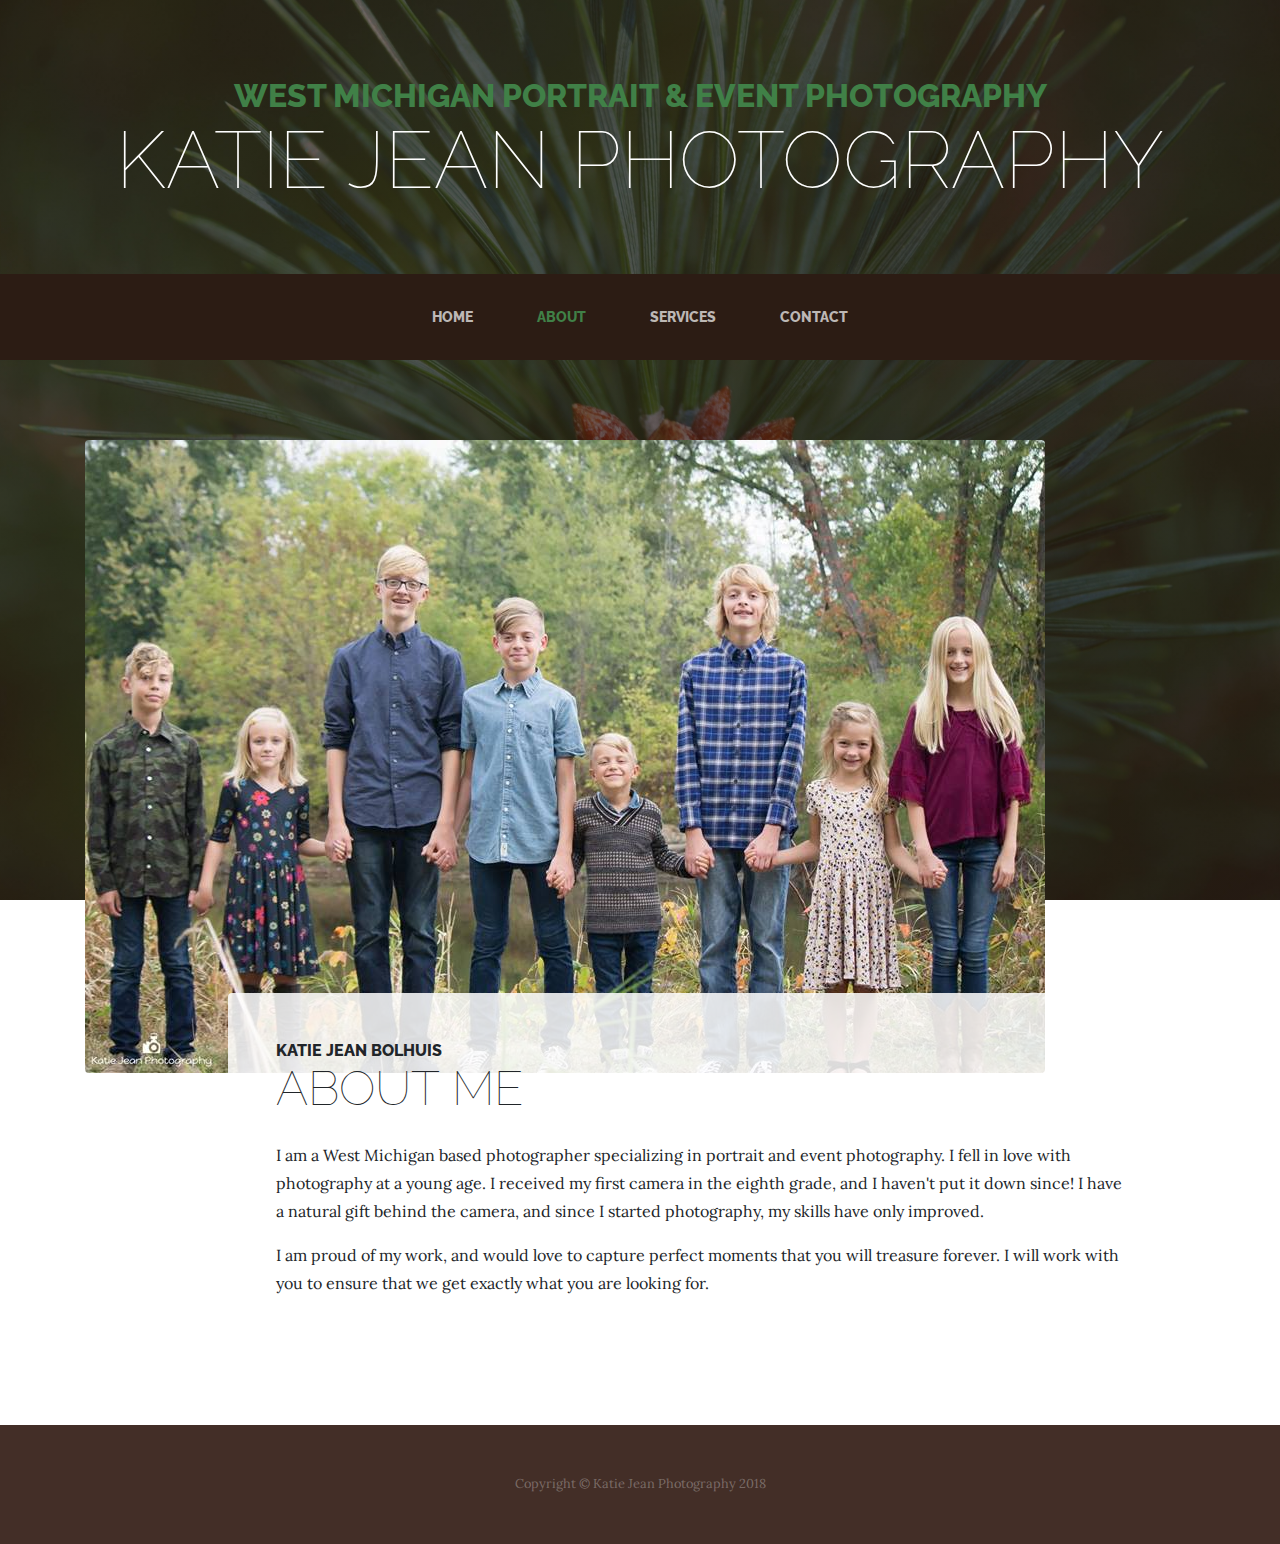
==== about.html @ 0ecd0768 "first commit" ====
<!DOCTYPE html>
<html lang="en">

  <head>

    <meta charset="utf-8">
    <meta name="viewport" content="width=device-width, initial-scale=1, shrink-to-fit=no">
    <meta name="description" content="">
    <meta name="author" content="">

    <title>About | Katie Jean Photography</title>

    <!-- Bootstrap core CSS -->
    <link href="vendor/bootstrap/css/bootstrap.min.css" rel="stylesheet">

    <!-- Custom fonts for this template -->
    <link href="https://fonts.googleapis.com/css?family=Raleway:100,100i,200,200i,300,300i,400,400i,500,500i,600,600i,700,700i,800,800i,900,900i" rel="stylesheet">
    <link href="https://fonts.googleapis.com/css?family=Lora:400,400i,700,700i" rel="stylesheet">

    <!-- Custom styles for this template -->
    <link href="css/business-casual.min.css" rel="stylesheet">

  </head>

  <body>

    <h1 class="site-heading text-center text-white d-none d-lg-block">
      <span class="site-heading-upper text-primary mb-3">West Michigan Portrait & Event Photography</span>
      <span class="site-heading-lower">Katie Jean Photography</span>
    </h1>

    <!-- Navigation -->
    <nav class="navbar navbar-expand-lg navbar-dark py-lg-4" id="mainNav">
      <div class="container">
        <a class="navbar-brand text-uppercase text-expanded font-weight-bold d-lg-none" href="#">Start Bootstrap</a>
        <button class="navbar-toggler" type="button" data-toggle="collapse" data-target="#navbarResponsive" aria-controls="navbarResponsive" aria-expanded="false" aria-label="Toggle navigation">
          <span class="navbar-toggler-icon"></span>
        </button>
        <div class="collapse navbar-collapse" id="navbarResponsive">
          <ul class="navbar-nav mx-auto">
            <li class="nav-item px-lg-4">
              <a class="nav-link text-uppercase text-expanded" href="index.html">Home
                <span class="sr-only">(current)</span>
              </a>
            </li>
            <li class="nav-item active px-lg-4">
              <a class="nav-link text-uppercase text-expanded" href="about.html">About</a>
            </li>
            <li class="nav-item px-lg-4">
              <a class="nav-link text-uppercase text-expanded" href="services.html">Services</a>
            </li>
            <li class="nav-item px-lg-4">
              <a class="nav-link text-uppercase text-expanded" href="contact.html">Contact</a>
            </li>
          </ul>
        </div>
      </div>
    </nav>

    <section class="page-section about-heading">
      <div class="container">
        <img class="img-fluid rounded about-heading-img mb-3 mb-lg-0" src="img/family.jpg" alt="">
        <div class="about-heading-content">
          <div class="row">
            <div class="col-xl-9 col-lg-10 mx-auto">
              <div class="bg-faded rounded p-5" id=aboutbox>
                <h2 class="section-heading mb-4">
                  <span class="section-heading-upper">Katie Jean Bolhuis</span>
                  <span class="section-heading-lower">About Me</span>
                </h2>
                <p>I am a West Michigan based photographer specializing in portrait and event photography. I fell in love with photography at a young age. I received my first camera in the eighth grade, and I haven't put it down since! I have a natural gift behind the camera, and since I started photography, my skills have only improved. </p>
                <p class="mb-0">I am proud of my work, and would love to capture perfect moments that you will treasure forever. I will work with you to ensure that we get exactly what you are looking for.</p>
              </div>
            </div>
          </div>
        </div>
      </div>
    </section>

    <footer class="footer text-faded text-center py-5">
      <div class="container">
        <p class="m-0 small">Copyright &copy; Katie Jean Photography 2018</p>
      </div>
    </footer>

    <!-- Bootstrap core JavaScript -->
    <script src="vendor/jquery/jquery.min.js"></script>
    <script src="vendor/bootstrap/js/bootstrap.bundle.min.js"></script>

  </body>

</html>
---- css/business-casual.min.css ----
body {
     font-family:Lora;
     /* background:linear-gradient(rgba(47,23,15,.65),rgba(47,23,15,.65)),url(../img/sunset.jpg); */
     background:linear-gradient(rgba(47,23,15,.65),rgba(47,23,15,.65)),url(../img/pic.jpg);
     background-attachment:fixed;
     background-position:center;
     background-size:cover}h1,h2,h3,h4,h5,h6{font-family:Raleway}p{line-height:1.75}.text-faded{color:rgba(255,255,255,.3)
    } 
     
.site-heading {
    margin-top:5rem;
    margin-bottom:5rem;
    text-transform:uppercase;
    line-height:1;font-family:Raleway
}

.site-heading .site-heading-upper {
    display:block;
    font-size:2rem;
    font-weight:800
}

.site-heading .site-heading-lower {
    font-size:5rem;
    font-weight:100;
    line-height:4rem
}

.page-section {
    margin-top:5rem;
    margin-bottom:5rem
}

.section-heading { 
    text-transform:uppercase
}

.section-heading .section-heading-upper {
    display:block;
    font-size:1rem;
    font-weight:800
}

.section-heading .section-heading-lower {
    display:block;
    font-size:3rem;
    font-weight:100
}

.bg-faded {
    background-color:rgba(255,255,255,.85)
}
    
#mainNav {
    background-color:rgb(44, 28, 20);
    font-family:Raleway
}

#mainNav .navbar-brand {
    color:#408047
}

#mainNav .navbar-nav .nav-item .nav-link {
    color:rgba(255,255,255,.7);
    font-weight:800
}

#mainNav .navbar-nav .nav-item.active .nav-link {
    color:#408047}@media (min-width:992px) {
        #mainNav .navbar-nav .nav-item .nav-link {
            font-size:.9rem;
        }
        #mainNav .navbar-nav .nav-item .nav-link:hover {
            color:rgba(255,255,255,.4);
        }
        #mainNav .navbar-nav .nav-item.active .nav-link:hover {
            color:#423624;
        }
    }


.btn-xl {
    font-weight:700;
    font-size:.8rem;
    padding-top:1.5rem;
    padding-bottom:1.5rem;
    padding-left:2rem;
    padding-right:2rem;
}

.intro {
    position:relative;
}

@media (min-width:992px) {
    .intro .intro-img {
        width:75%;
        float:right;
    }
    .intro .intro-text {
        left:0;
        width:60%;
        margin-top:3rem;
        position:absolute;
    }
    .intro .intro-text .intro-button {
        width:100%;
        left:0;
        position:absolute;
        bottom:-2rem;
    }
}

@media (min-width:1200px) {
    .intro .intro-text {
        width:45%;
    }
}

.cta {
    padding-top:5rem;
    padding-bottom:5rem;
    background-color:#408047;
}

.cta .cta-inner {
    position:relative;
    padding:3rem;
    margin:.5rem;
    background-color:rgba(255,255,255,.85);
}

.cta .cta-inner:before {
    border-radius:.5rem;
    content:'';
    position:absolute;
    top:-.5rem;
    bottom:-.5rem;
    left:-.5rem;
    right:-.5rem;
    border:.25rem solid rgba(255,255,255,.85);
}

@media (min-width:992px) {
    .about-heading .about-heading-img {
        position:relative;
        z-index:0;
    }
    .about-heading .about-heading-content {
        margin-top:-5rem;
        position:relative;
        z-index:1;
    }

}

@media (min-width:992px) {
    .product-item .product-item-title {
        position:relative;
        z-index:1;
        margin-bottom:-3rem;
    }
    .product-item .product-item-img {
        position:relative;
        z-index:0;
        max-width:60vw;
    }
    .product-item .product-item-description {
        position:relative;
        z-index:1;
        margin-top:-3rem;
        max-width:50vw;
    }
}

.list-hours {
    font-size:.9rem;
}

.list-hours .list-hours-item {
    border-bottom:1px solid rgba(230,167,86,.5);
    padding-bottom:.25rem;
    margin-bottom:1rem;
    font-style:italic;
}

.list-hours .list-hours-item.today {
    font-weight:700;
    color:#408047;
}

@media (min-width:992px) {
    .list-hours {
        width:50%;
        font-size:1.1rem;
    }
}

.address strong {
    font-size:1.2rem;
}

.footer {
    background-color:rgba(47,23,15,.9);
}

.text-primary {
    color:#408047!important;
}

.bg-primary {
    background-color:#408047!important;
}

.btn {
    box-shadow:0 3px 3px 0 rgba(33,37,41,.1);
}

.btn-primary {
    background-color:#408047;
    border-color:#408047;
}

.btn-primary:active,.btn-primary:focus,.btn-primary:hover {
    background-color:#244728;
    border-color:#244728;
}

.font-weight-light {
    font-weight:100!important;
}

#aboutbox{
    margin-right: -15%;
}

#familybox{
    margin-right: -5%;
}

#eventbox{
    width: 500px;
}

#smallwordsevent{
    margin-left: 3px;
}

#contact{
    font-family: 'Lora';
}

#address-stuff{
    position: relative;
    top: 30px;
}

#carl{
    height: 500px;
    position: relative;
    top: 80px;
    right: 30px;
}

#kid{
    height: 460px;
    position: relative;
    left: 560px;
    top: 200px;
}

#fam{
    height: 500px;
    position: relative;
    right: 170px;
}
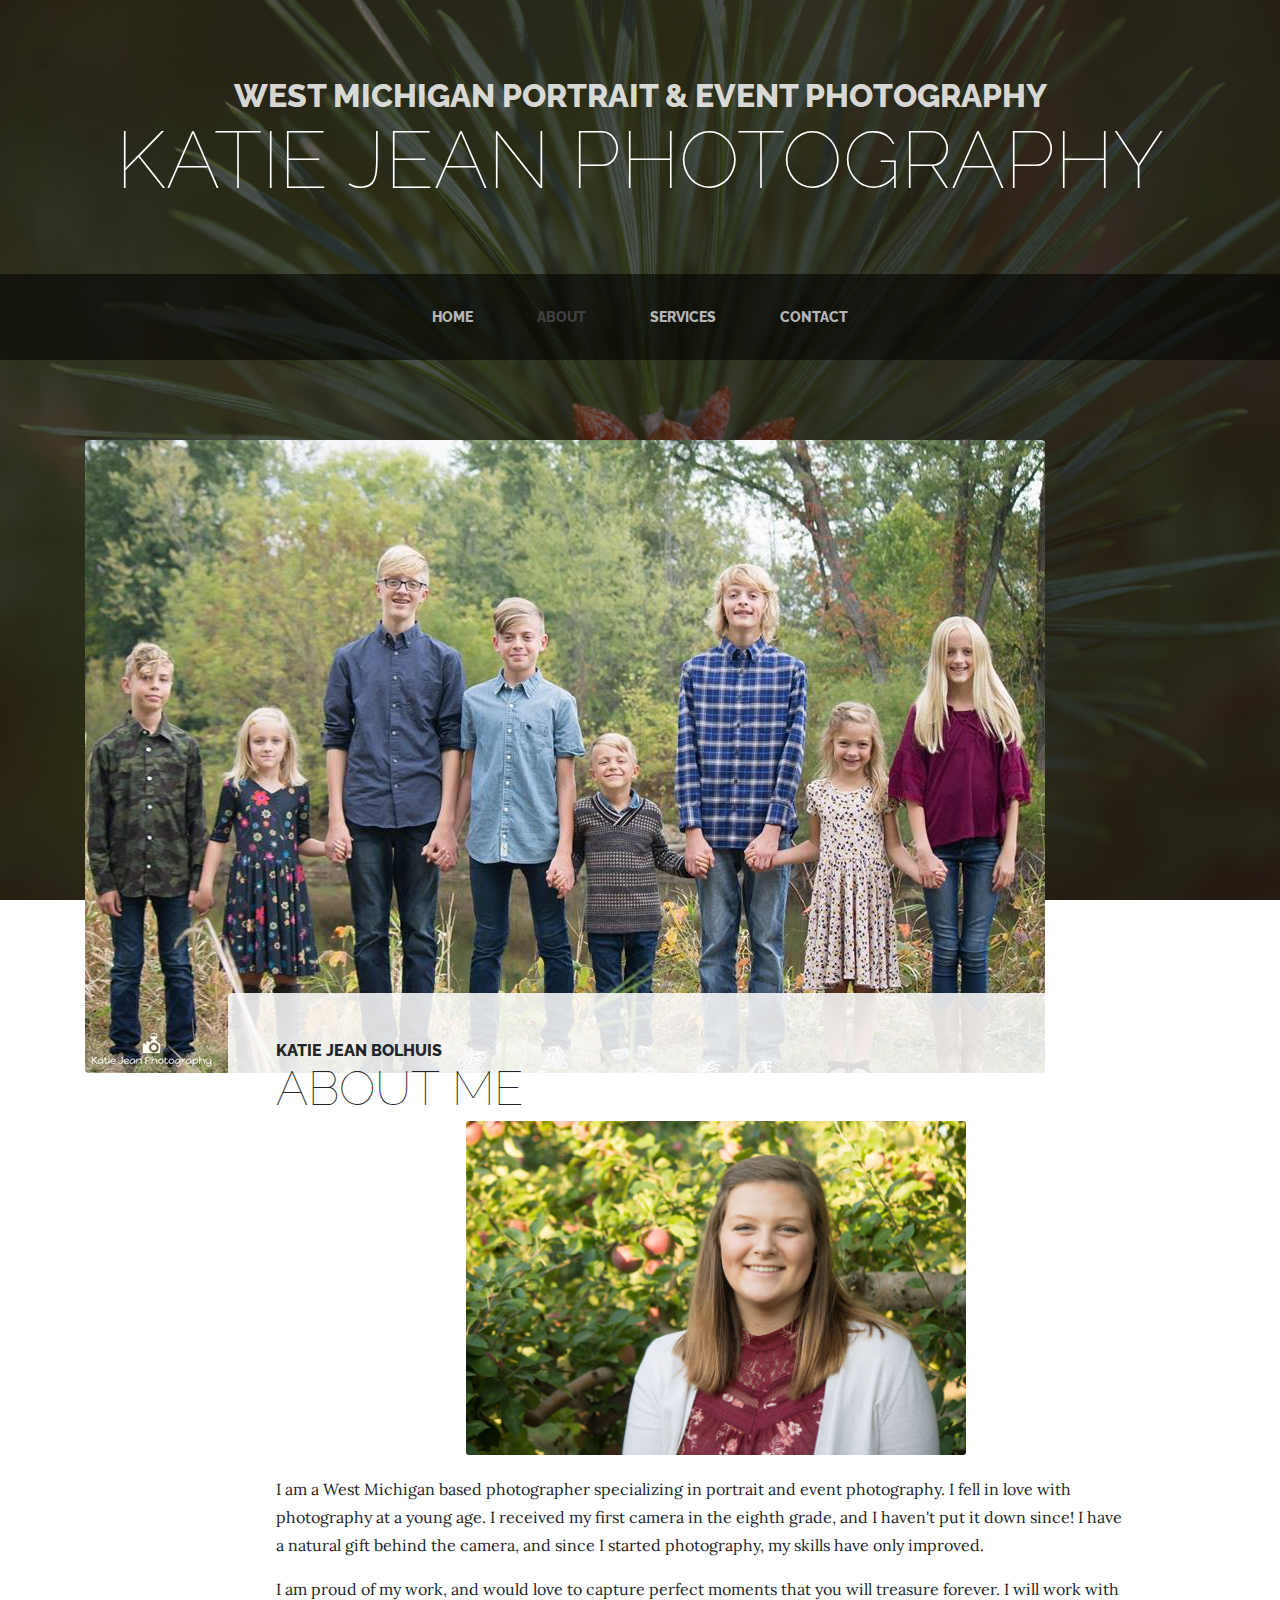
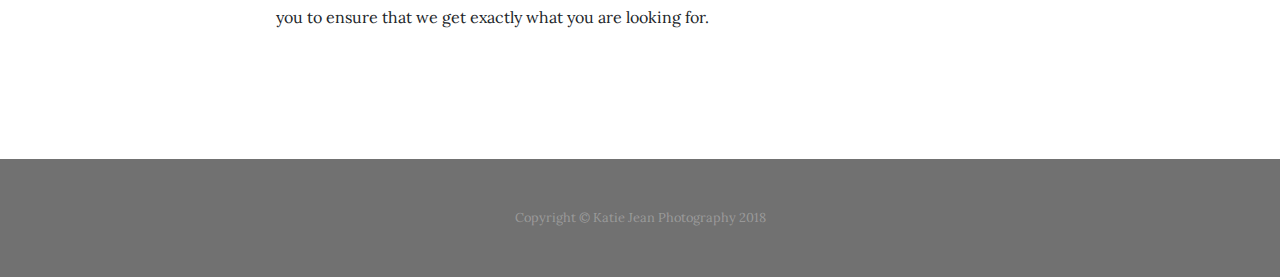
==== commit 27c75126: "small changes" ====
--- a/about.html
+++ b/about.html
@@ -1,92 +1,104 @@
 <!DOCTYPE html>
 <html lang="en">
 
-  <head>
+<head>
 
-    <meta charset="utf-8">
-    <meta name="viewport" content="width=device-width, initial-scale=1, shrink-to-fit=no">
-    <meta name="description" content="">
-    <meta name="author" content="">
+  <meta charset="utf-8">
+  <meta name="viewport" content="width=device-width, initial-scale=1, shrink-to-fit=no">
+  <meta name="description" content="">
+  <meta name="author" content="">
 
-    <title>About | Katie Jean Photography</title>
+  <title>About | Katie Jean Photography</title>
 
-    <!-- Bootstrap core CSS -->
-    <link href="vendor/bootstrap/css/bootstrap.min.css" rel="stylesheet">
+  <!-- Bootstrap core CSS -->
+  <link href="vendor/bootstrap/css/bootstrap.min.css" rel="stylesheet">
 
-    <!-- Custom fonts for this template -->
-    <link href="https://fonts.googleapis.com/css?family=Raleway:100,100i,200,200i,300,300i,400,400i,500,500i,600,600i,700,700i,800,800i,900,900i" rel="stylesheet">
-    <link href="https://fonts.googleapis.com/css?family=Lora:400,400i,700,700i" rel="stylesheet">
+  <!-- Custom fonts for this template -->
+  <link href="https://fonts.googleapis.com/css?family=Raleway:100,100i,200,200i,300,300i,400,400i,500,500i,600,600i,700,700i,800,800i,900,900i"
+    rel="stylesheet">
+  <link href="https://fonts.googleapis.com/css?family=Lora:400,400i,700,700i" rel="stylesheet">
 
-    <!-- Custom styles for this template -->
-    <link href="css/business-casual.min.css" rel="stylesheet">
+  <!-- Custom styles for this template -->
+  <link href="css/business-casual.min.css" rel="stylesheet">
 
-  </head>
+  <link rel="icon" type="image/png" href="img/camera.ico">
 
-  <body>
 
-    <h1 class="site-heading text-center text-white d-none d-lg-block">
-      <span class="site-heading-upper text-primary mb-3">West Michigan Portrait & Event Photography</span>
-      <span class="site-heading-lower">Katie Jean Photography</span>
-    </h1>
+</head>
 
-    <!-- Navigation -->
-    <nav class="navbar navbar-expand-lg navbar-dark py-lg-4" id="mainNav">
-      <div class="container">
-        <a class="navbar-brand text-uppercase text-expanded font-weight-bold d-lg-none" href="#">Start Bootstrap</a>
-        <button class="navbar-toggler" type="button" data-toggle="collapse" data-target="#navbarResponsive" aria-controls="navbarResponsive" aria-expanded="false" aria-label="Toggle navigation">
-          <span class="navbar-toggler-icon"></span>
-        </button>
-        <div class="collapse navbar-collapse" id="navbarResponsive">
-          <ul class="navbar-nav mx-auto">
-            <li class="nav-item px-lg-4">
-              <a class="nav-link text-uppercase text-expanded" href="index.html">Home
-                <span class="sr-only">(current)</span>
-              </a>
-            </li>
-            <li class="nav-item active px-lg-4">
-              <a class="nav-link text-uppercase text-expanded" href="about.html">About</a>
-            </li>
-            <li class="nav-item px-lg-4">
-              <a class="nav-link text-uppercase text-expanded" href="services.html">Services</a>
-            </li>
-            <li class="nav-item px-lg-4">
-              <a class="nav-link text-uppercase text-expanded" href="contact.html">Contact</a>
-            </li>
-          </ul>
-        </div>
+<body>
+
+  <h1 class="site-heading text-center text-white d-none d-lg-block">
+    <span class="site-heading-upper text-primary mb-3">West Michigan Portrait & Event Photography</span>
+    <span class="site-heading-lower">Katie Jean Photography</span>
+  </h1>
+
+  <!-- Navigation -->
+  <nav class="navbar navbar-expand-lg navbar-dark py-lg-4" id="mainNav">
+    <div class="container">
+      <a class="navbar-brand text-uppercase text-expanded font-weight-bold d-lg-none" href="#">Start Bootstrap</a>
+      <button class="navbar-toggler" type="button" data-toggle="collapse" data-target="#navbarResponsive" aria-controls="navbarResponsive"
+        aria-expanded="false" aria-label="Toggle navigation">
+        <span class="navbar-toggler-icon"></span>
+      </button>
+      <div class="collapse navbar-collapse" id="navbarResponsive">
+        <ul class="navbar-nav mx-auto">
+          <li class="nav-item px-lg-4">
+            <a class="nav-link text-uppercase text-expanded" href="index.html">Home
+              <span class="sr-only">(current)</span>
+            </a>
+          </li>
+          <li class="nav-item active px-lg-4">
+            <a class="nav-link text-uppercase text-expanded" href="about.html">About</a>
+          </li>
+          <li class="nav-item px-lg-4">
+            <a class="nav-link text-uppercase text-expanded" href="services.html">Services</a>
+          </li>
+          <li class="nav-item px-lg-4">
+            <a class="nav-link text-uppercase text-expanded" href="contact.html">Contact</a>
+          </li>
+        </ul>
       </div>
-    </nav>
+    </div>
+  </nav>
 
-    <section class="page-section about-heading">
-      <div class="container">
-        <img class="img-fluid rounded about-heading-img mb-3 mb-lg-0" src="img/family.jpg" alt="">
-        <div class="about-heading-content">
-          <div class="row">
-            <div class="col-xl-9 col-lg-10 mx-auto">
-              <div class="bg-faded rounded p-5" id=aboutbox>
-                <h2 class="section-heading mb-4">
-                  <span class="section-heading-upper">Katie Jean Bolhuis</span>
-                  <span class="section-heading-lower">About Me</span>
-                </h2>
-                <p>I am a West Michigan based photographer specializing in portrait and event photography. I fell in love with photography at a young age. I received my first camera in the eighth grade, and I haven't put it down since! I have a natural gift behind the camera, and since I started photography, my skills have only improved. </p>
-                <p class="mb-0">I am proud of my work, and would love to capture perfect moments that you will treasure forever. I will work with you to ensure that we get exactly what you are looking for.</p>
+  <section class="page-section about-heading">
+    <div class="container">
+      <img class="img-fluid rounded about-heading-img mb-3 mb-lg-0" src="img/family.jpg" alt="">
+      <div class="about-heading-content">
+        <div class="row">
+          <div class="col-xl-9 col-lg-10 mx-auto">
+            <div class="bg-faded rounded p-5" id=aboutbox>
+              <h2 class="section-heading mb-4">
+                <span class="section-heading-upper">Katie Jean Bolhuis</span>
+                <span class="section-heading-lower">About Me</span>
+              </h2>
+              <img id='katie' src='img/katie.jpeg' />
+              <div id="abouttext">
+                <p>I am a West Michigan based photographer specializing in portrait and event photography. I fell in love with
+                  photography at a young age. I received my first camera in the eighth grade, and I haven't put it down since!
+                  I have a natural gift behind the camera, and since I started photography, my skills have only improved.
+                  </p>
+                <p class="mb-0">I am proud of my work, and would love to capture perfect moments that you will treasure forever. I will work
+                  with you to ensure that we get exactly what you are looking for.</p>
               </div>
             </div>
           </div>
         </div>
       </div>
-    </section>
+    </div>
+  </section>
 
-    <footer class="footer text-faded text-center py-5">
-      <div class="container">
-        <p class="m-0 small">Copyright &copy; Katie Jean Photography 2018</p>
-      </div>
-    </footer>
+  <footer class="footer text-faded text-center py-5">
+    <div class="container">
+      <p class="m-0 small">Copyright &copy; Katie Jean Photography 2018</p>
+    </div>
+  </footer>
 
-    <!-- Bootstrap core JavaScript -->
-    <script src="vendor/jquery/jquery.min.js"></script>
-    <script src="vendor/bootstrap/js/bootstrap.bundle.min.js"></script>
+  <!-- Bootstrap core JavaScript -->
+  <script src="vendor/jquery/jquery.min.js"></script>
+  <script src="vendor/bootstrap/js/bootstrap.bundle.min.js"></script>
 
-  </body>
+</body>
 
-</html>
+</html>--- a/css/business-casual.min.css
+++ b/css/business-casual.min.css
@@ -52,12 +52,12 @@
 }
     
 #mainNav {
-    background-color:rgb(44, 28, 20);
+    background-color:rgba(0, 0, 0, 0.555);
     font-family:Raleway
 }
 
 #mainNav .navbar-brand {
-    color:#408047
+    color:rgba(0, 0, 0, 0.555)
 }
 
 #mainNav .navbar-nav .nav-item .nav-link {
@@ -66,7 +66,7 @@
 }
 
 #mainNav .navbar-nav .nav-item.active .nav-link {
-    color:#408047}@media (min-width:992px) {
+    color:#404040}@media (min-width:992px) {
         #mainNav .navbar-nav .nav-item .nav-link {
             font-size:.9rem;
         }
@@ -74,7 +74,7 @@
             color:rgba(255,255,255,.4);
         }
         #mainNav .navbar-nav .nav-item.active .nav-link:hover {
-            color:#423624;
+            color:rgba(0, 0, 0, 0.555);
         }
     }
 
@@ -120,7 +120,7 @@
 .cta {
     padding-top:5rem;
     padding-bottom:5rem;
-    background-color:#408047;
+    background-color:rgba(0, 0, 0, 0.555);
 }
 
 .cta .cta-inner {
@@ -178,7 +178,7 @@
 }
 
 .list-hours .list-hours-item {
-    border-bottom:1px solid rgba(230,167,86,.5);
+    border-bottom:1px solid black;
     padding-bottom:.25rem;
     margin-bottom:1rem;
     font-style:italic;
@@ -186,7 +186,7 @@
 
 .list-hours .list-hours-item.today {
     font-weight:700;
-    color:#408047;
+    color:black;
 }
 
 @media (min-width:992px) {
@@ -201,15 +201,15 @@
 }
 
 .footer {
-    background-color:rgba(47,23,15,.9);
+    background-color:rgba(0, 0, 0, 0.555);
 }
 
 .text-primary {
-    color:#408047!important;
+    color:rgba(255, 255, 255, 0.829)!important;
 }
 
 .bg-primary {
-    background-color:#408047!important;
+    background-color:rgba(0, 0, 0, 0.555)!important;
 }
 
 .btn {
@@ -217,13 +217,13 @@
 }
 
 .btn-primary {
-    background-color:#408047;
-    border-color:#408047;
+    background-color:#404040;
+    border-color:#404040;
 }
 
 .btn-primary:active,.btn-primary:focus,.btn-primary:hover {
-    background-color:#244728;
-    border-color:#244728;
+    background-color:black;
+    border-color:black;
 }
 
 .font-weight-light {
@@ -273,4 +273,23 @@
     height: 500px;
     position: relative;
     right: 170px;
-}+}
+
+#yowtz{
+    position: relative;
+    left: 80px;
+}
+
+#katie{
+    width: 500px;
+    position: relative;
+    left: 190px;
+    top: -20px;
+    border-radius: 3px;
+}
+
+/* #abouttext{
+    position: relative;
+    bottom: 200px;
+    width: 600px;
+} */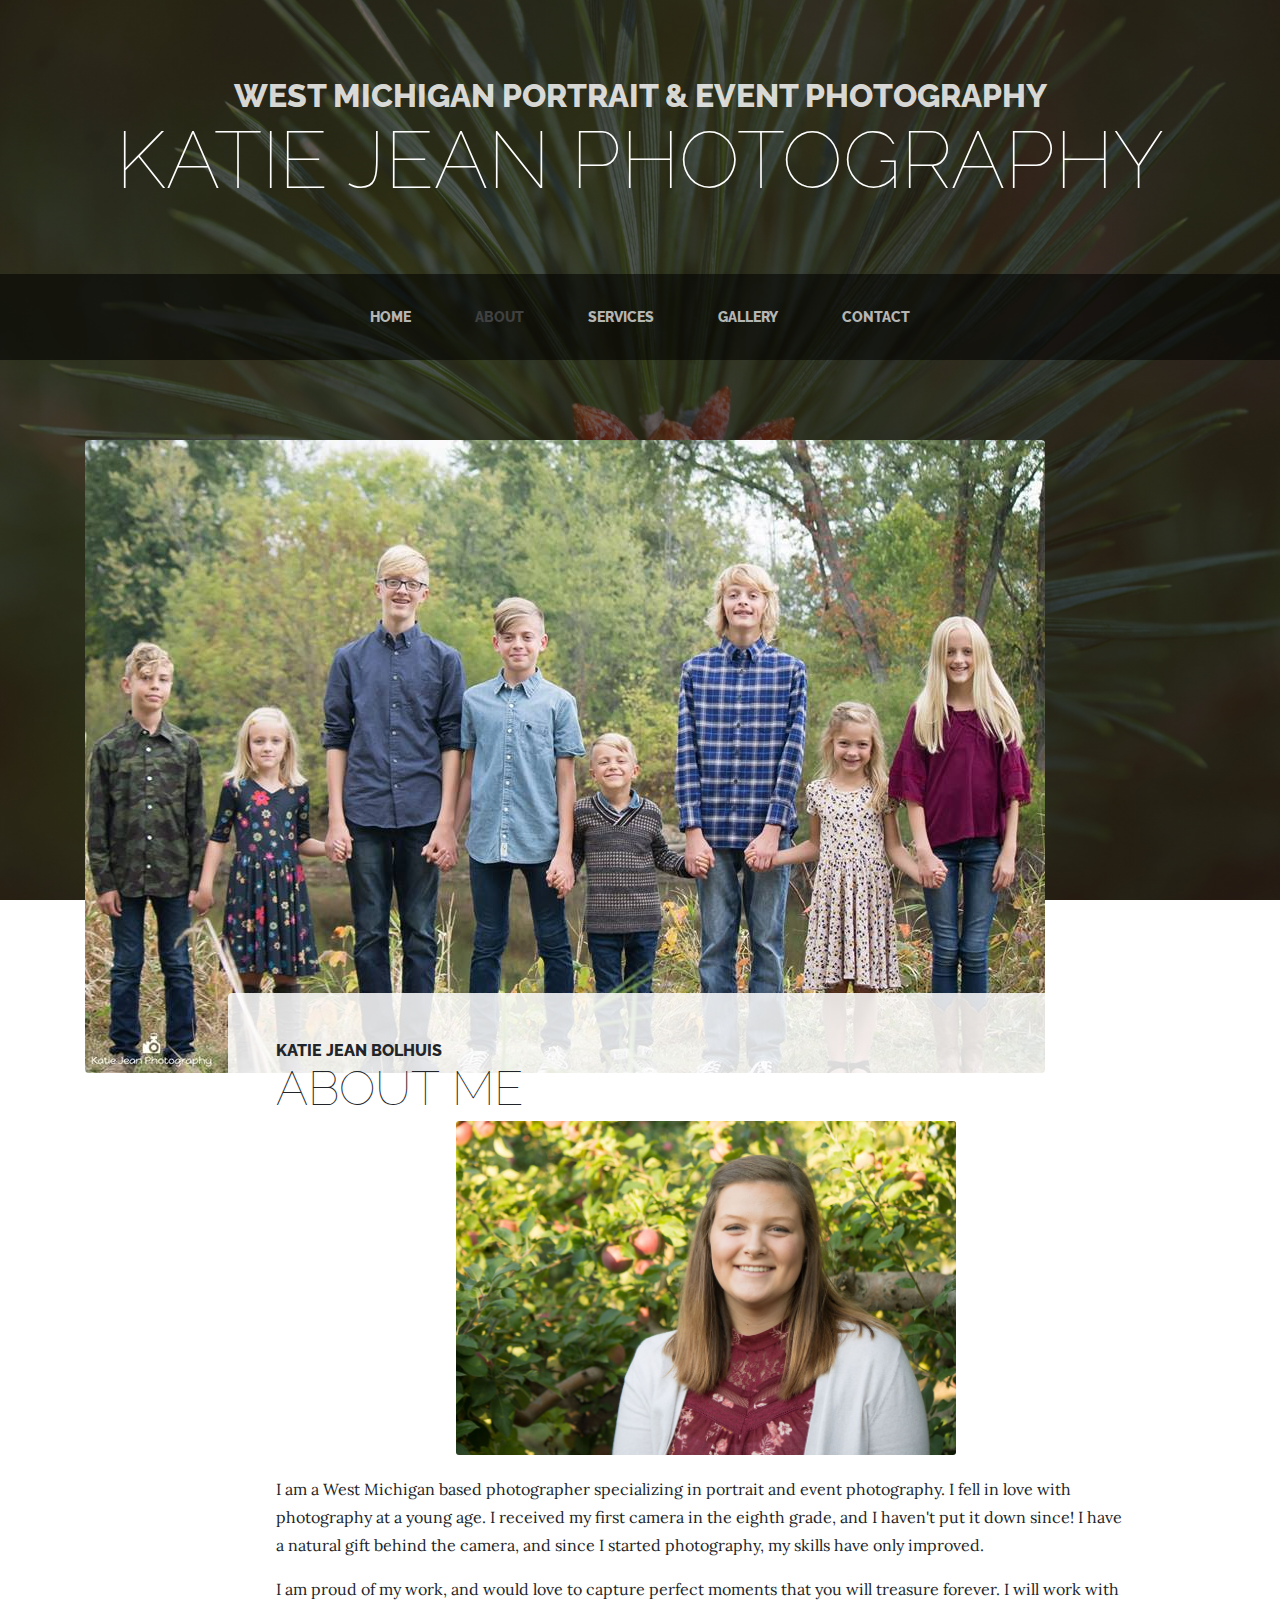
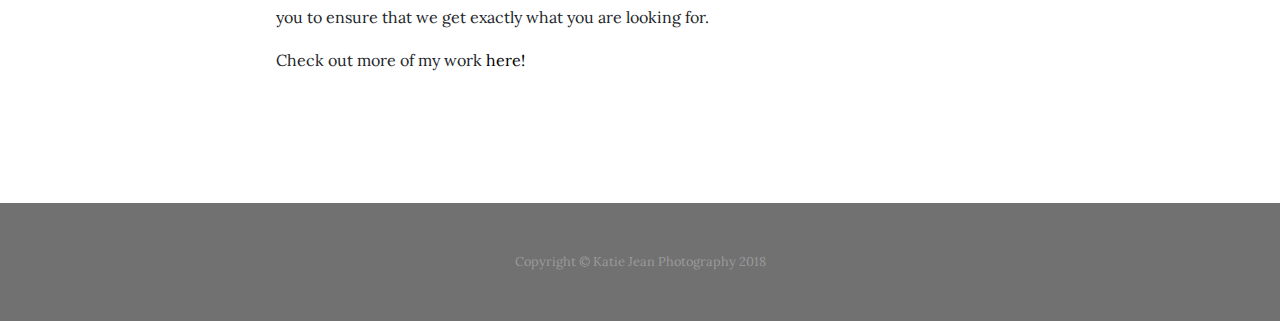
==== commit 78ba03d2: "gallery page, no pics yet" ====
--- a/about.html
+++ b/about.html
@@ -55,6 +55,9 @@
             <a class="nav-link text-uppercase text-expanded" href="services.html">Services</a>
           </li>
           <li class="nav-item px-lg-4">
+            <a class="nav-link text-uppercase text-expanded" href="gallery.html">Gallery</a>
+          </li>
+          <li class="nav-item px-lg-4">
             <a class="nav-link text-uppercase text-expanded" href="contact.html">Contact</a>
           </li>
         </ul>
@@ -81,6 +84,8 @@
                   </p>
                 <p class="mb-0">I am proud of my work, and would love to capture perfect moments that you will treasure forever. I will work
                   with you to ensure that we get exactly what you are looking for.</p>
+                <p class="fb">Check out more of my work <a class="fblink" href="https://www.facebook.com/photographykatiejean/">here!</a></p>
+
               </div>
             </div>
           </div>
--- a/css/business-casual.min.css
+++ b/css/business-casual.min.css
@@ -283,13 +283,16 @@
 #katie{
     width: 500px;
     position: relative;
-    left: 190px;
+    left: 180px;
     top: -20px;
     border-radius: 3px;
 }
 
-/* #abouttext{
-    position: relative;
-    bottom: 200px;
-    width: 600px;
-} */+.fblink{
+    color: black !important;
+}
+
+.fb{
+    position: relative;
+    top: 15px;
+}
